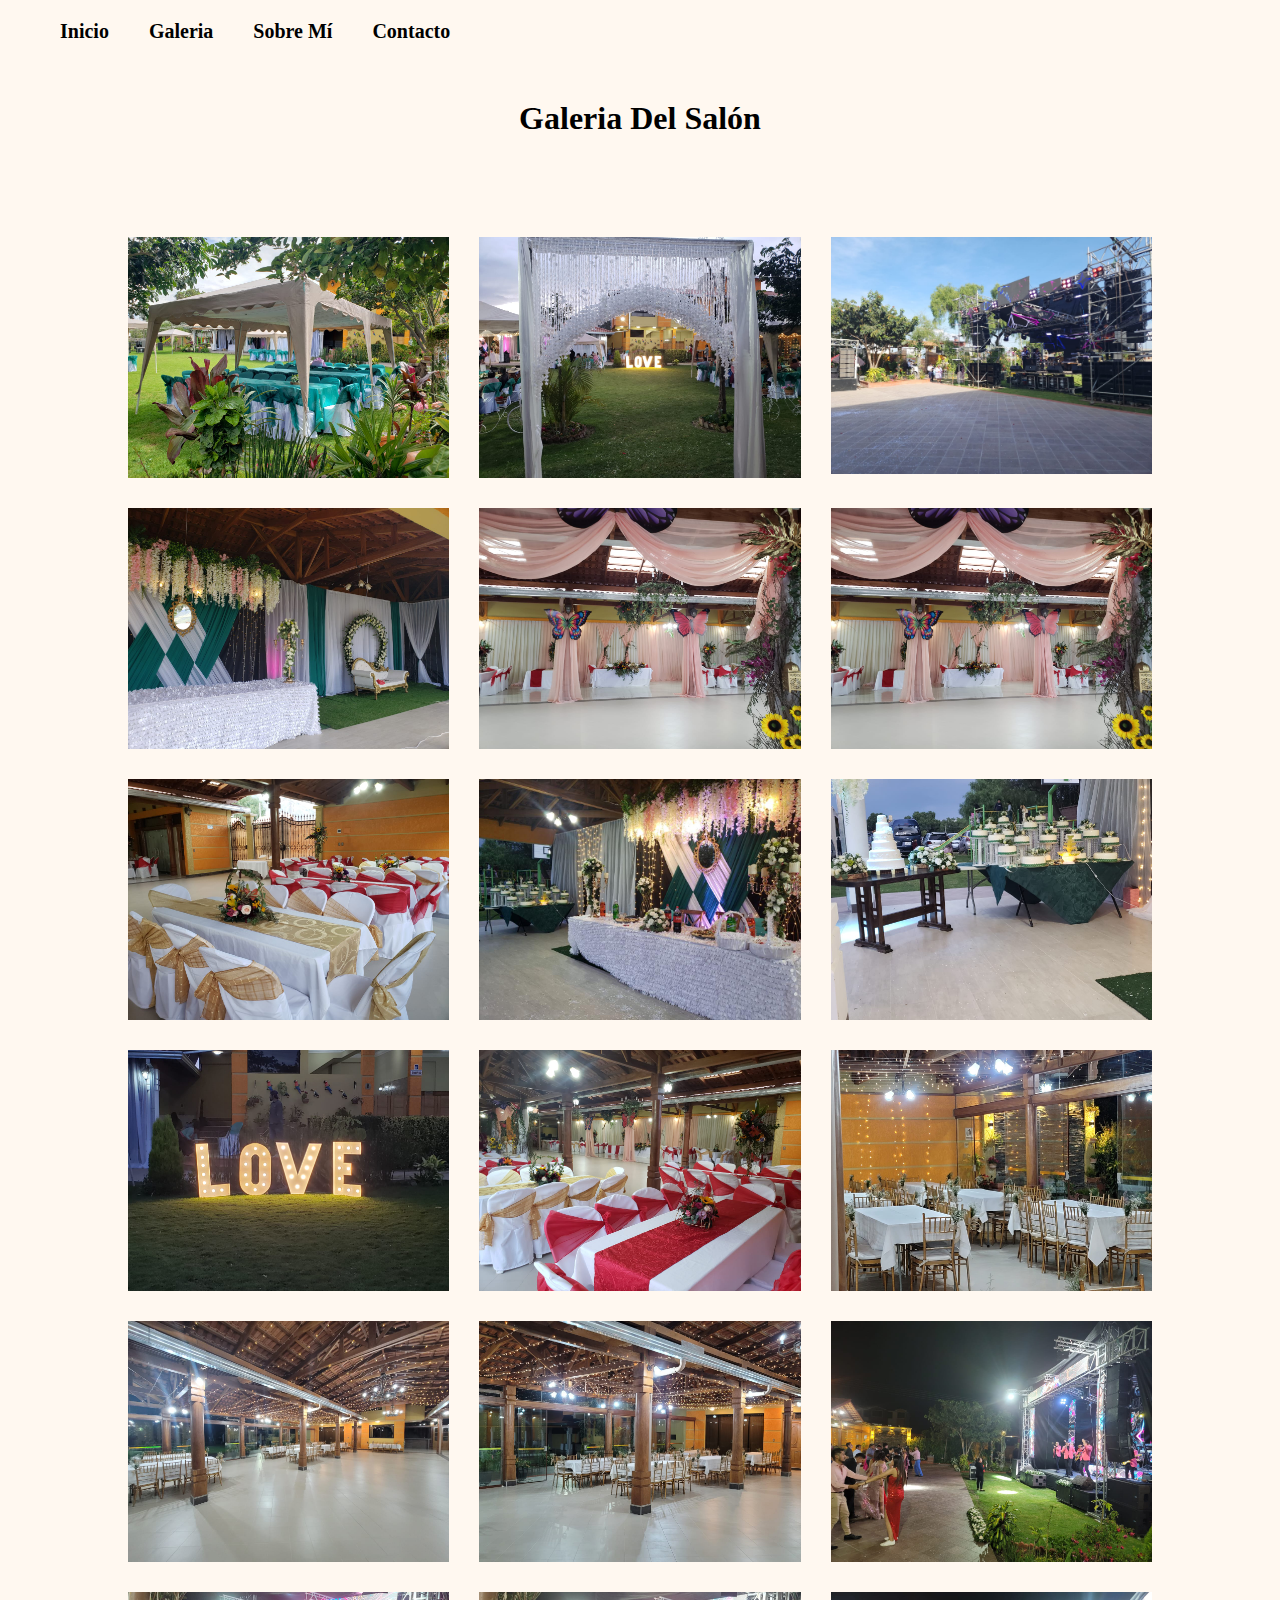
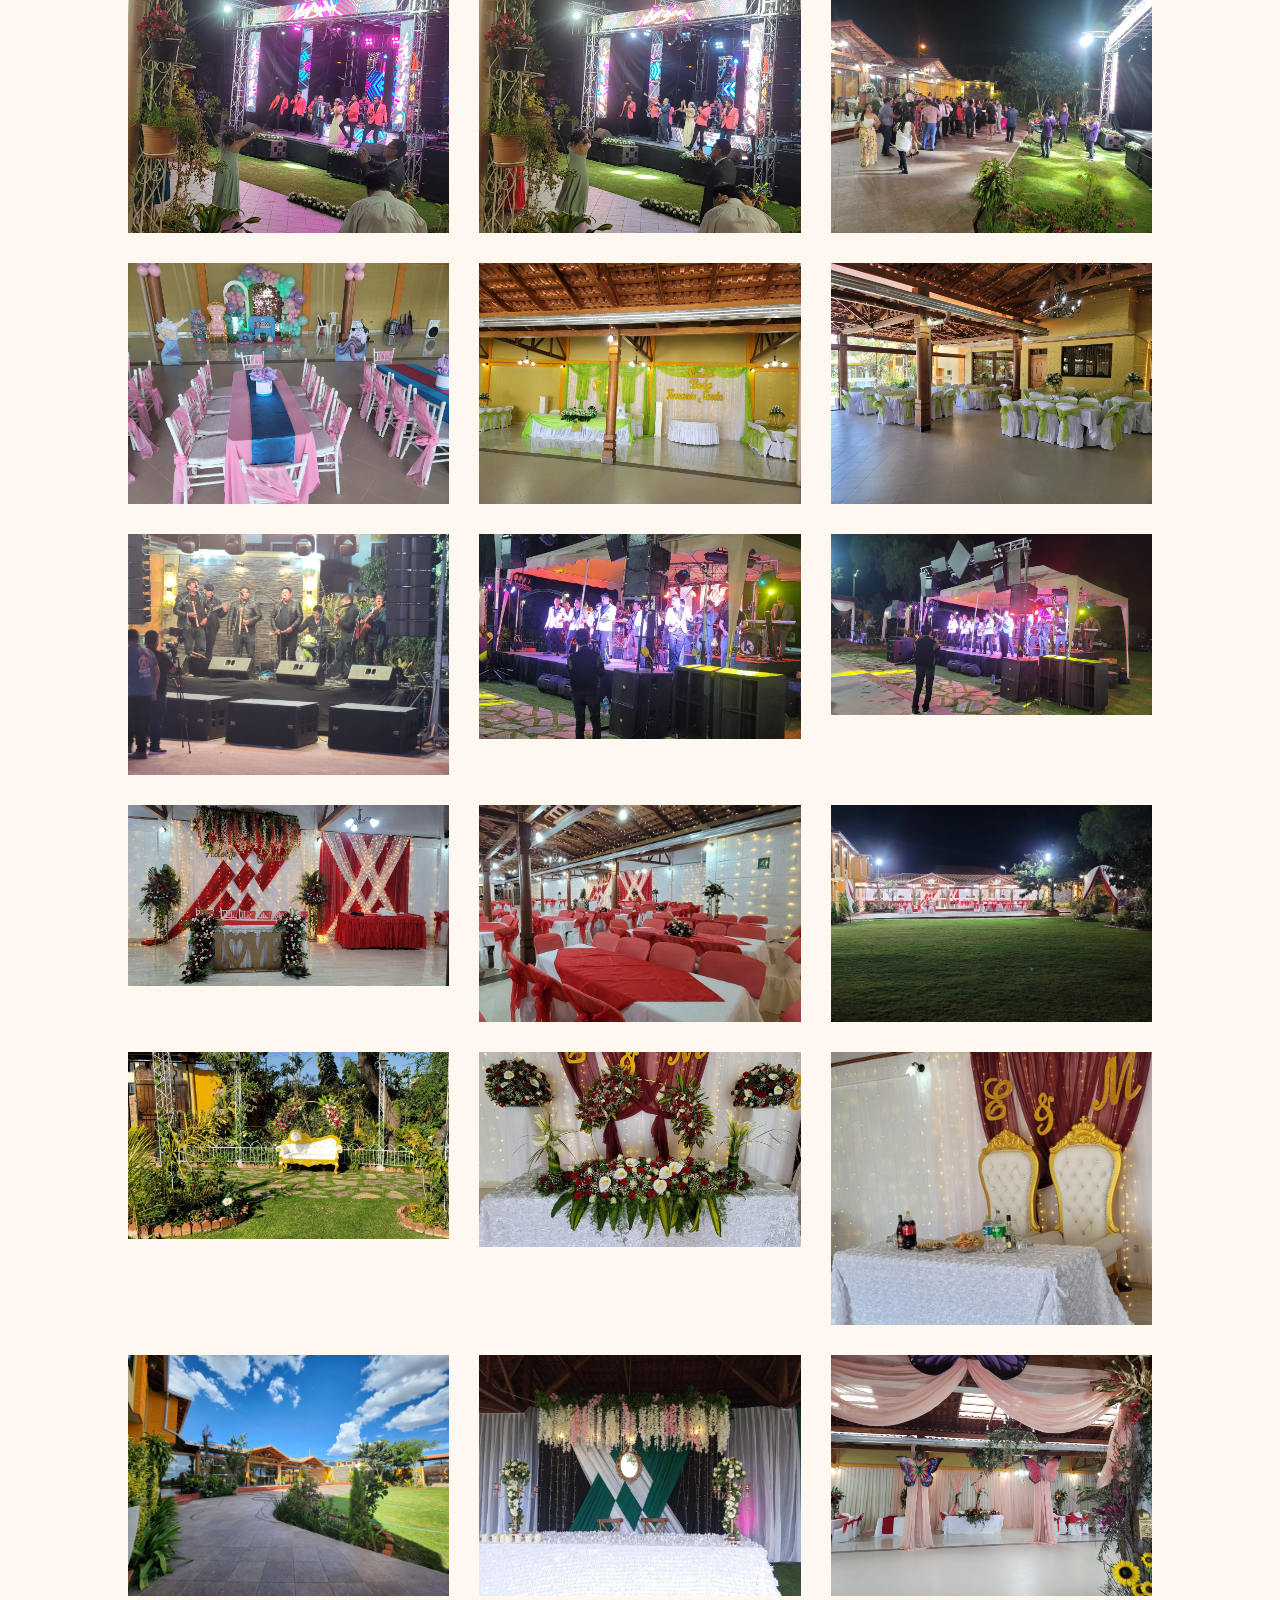
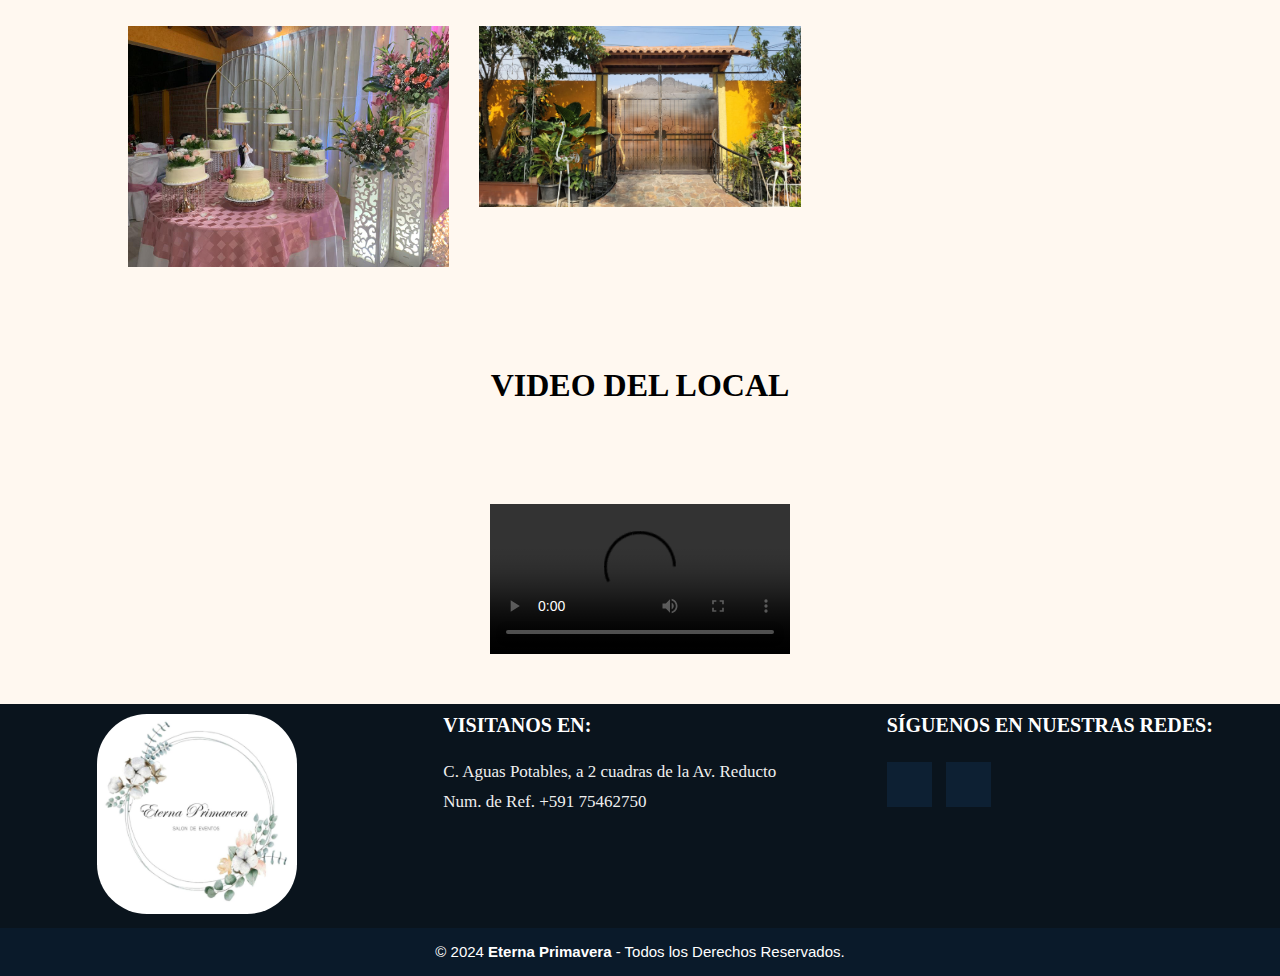
==== Galeria.html @ 0d04e46c "Add files via upload" ====
﻿<!DOCTYPE html>

<html lang="es" xmlns="http://www.w3.org/1999/xhtml">
<head>
    <meta charset="utf-8" />
    <link rel="preconnect" href="https://fonts.googleapis.com">
    <link rel="preconnect" href="https://fonts.gstatic.com" crossorigin>
    <link href="https://fonts.googleapis.com/css2?family=Dancing+Script:wght@700&display=swap" rel="stylesheet">
    <title>SALON DE EVENTOS</title>
    <link rel="stylesheet" href="Style.css">
    <link href="imagenes/superior.png" rel="icon" />
</head>

<body>
    <header class="header">

        <div class="menu container">
            <input type="checkbox" id="menu" />
            <label for="menu">
                <img src="imagenes/menu.png" class="menu-icono" alt="menu" />
            </label>
            <nav class="navbar">
                <ul>
                    <li><a href="index.html">Inicio</a></li>
                    <li><a href="Galeria.html">Galeria</a></li>
                    <li><a href="sobremi.html">Sobre Mí</a></li>
                    <li><a href="contacto.html">Contacto</a></li>
                </ul>
            </nav>
        </div>
    </header>

    
        <h1>Galeria Del Salón</h1>
        <div class="ful-img" id="fulImgBox">
            <img src="imagenes/1.jpg" id="fulImg" alt="">
            <span onclick="closeImg()">X</span>
        </div>

        <div class="img-gallery">
            <img src="imagenes/a.jpeg" onclick="openFulImg(this.src)" alt="">
            <img src="imagenes/b.jpeg" onclick="openFulImg(this.src)" alt="">
            <img src="imagenes/c.jpeg" onclick="openFulImg(this.src)" alt="">
            <img src="imagenes/d.jpeg" onclick="openFulImg(this.src)" alt="">
            <img src="imagenes/e.jpeg" onclick="openFulImg(this.src)" alt="">
            <img src="imagenes/f.jpeg" onclick="openFulImg(this.src)" alt="">
            <img src="imagenes/g.jpeg" onclick="openFulImg(this.src)" alt="">
            <img src="imagenes/h.jpeg" onclick="openFulImg(this.src)" alt="">
            <img src="imagenes/i.jpeg" onclick="openFulImg(this.src)" alt="">
            <img src="imagenes/2.jpeg" onclick="openFulImg(this.src)" alt="">
            <img src="imagenes/k.jpeg" onclick="openFulImg(this.src)" alt="">
            <img src="imagenes/l.jpeg" onclick="openFulImg(this.src)" alt="">
            <img src="imagenes/m.jpeg" onclick="openFulImg(this.src)" alt="">
            <img src="imagenes/n.jpeg" onclick="openFulImg(this.src)" alt="">
            <img src="imagenes/o.jpeg" onclick="openFulImg(this.src)" alt="">
            <img src="imagenes/p.jpeg" onclick="openFulImg(this.src)" alt="">
            <img src="imagenes/q.jpeg" onclick="openFulImg(this.src)" alt="">
            <img src="imagenes/r.jpeg" onclick="openFulImg(this.src)" alt="">
            <img src="imagenes/s.jpeg" onclick="openFulImg(this.src)" alt="">
            <img src="imagenes/t.jpeg" onclick="openFulImg(this.src)" alt="">
            <img src="imagenes/u.jpeg" onclick="openFulImg(this.src)" alt="">
            <img src="imagenes/v.jpeg" onclick="openFulImg(this.src)" alt="">
            <img src="imagenes/w.jpeg" onclick="openFulImg(this.src)" alt="">
            <img src="imagenes/x.jpeg" onclick="openFulImg(this.src)" alt="">
            <img src="imagenes/y.jpeg" onclick="openFulImg(this.src)" alt="">
            <img src="imagenes/z.jpeg" onclick="openFulImg(this.src)" alt="">
            <img src="imagenes/a1.jpeg" onclick="openFulImg(this.src)" alt="">
            <img src="imagenes/b1.jpeg" onclick="openFulImg(this.src)" alt="">
            <img src="imagenes/c1.jpeg" onclick="openFulImg(this.src)" alt="">
            <img src="imagenes/d1.jpeg" onclick="openFulImg(this.src)" alt="">
            <img src="imagenes/e1.jpeg" onclick="openFulImg(this.src)" alt="">
            <img src="imagenes/f1.jpeg" onclick="openFulImg(this.src)" alt="">
            <img src="imagenes/g1.jpeg" onclick="openFulImg(this.src)" alt="">
            <img src="imagenes/h1.jpeg" onclick="openFulImg(this.src)" alt="">
            <img src="imagenes/i1.jpeg" onclick="openFulImg(this.src)" alt="">
        </div>
        
    <h1>VIDEO DEL LOCAL</h1>
    <div class="video-container">
        <video controls="controls">
            <source src="videos/actuacion.mp4" type="video/mp4" />
        </video>

    </div>

    <footer class="pie-pagina">
        <div class="grupo-1">
            <div class="box">
                <figure>
                    <a href="Galeria.html">
                        <img src="imagenes/footer.jpg" style="border-radius: 50px; width: 200px; height: 200px ;" alt="Logo del Salón">
                    </a>
                </figure>
            </div>
            <div class="box">
                <h2>VISITANOS EN:</h2>
                <p>C. Aguas Potables, a 2 cuadras de la Av. Reducto</p>
                <p>Num. de Ref. +591 75462750</p>
            </div>
            <div class="box">
                <h2>SÍGUENOS EN NUESTRAS REDES:</h2>
                <div class="red-social">
                    <a href="https://www.facebook.com/profile.php?id=100092343522351&locale=es_LA" class="fa fa-facebook"></a>
                    <a href="https://www.instagram.com/eterna_primavera2023/?hl=es" class="fa fa-instagram"></a>
                </div>
            </div>
        </div>
        <div class="grupo-2">
            <small>&copy; 2024 <b>Eterna Primavera</b> - Todos los Derechos Reservados.</small>
        </div>
    </footer>
    <script src="https://kit.fontawesome.com/718efedaaf.js" crossorigin="anonymous"></script>
    <script src="script.js"></script>
</body>

</html>
---- Style.css ----
﻿
* {
    margin: 0;
    padding: 0;
    box-sizing: border-box;
    text-decoration: none;
    list-style: none;
}

body {
    font-family: "Noto Serif", serif;
    margin: 0;
    padding: 0;
    background: url(imagenes/beige.jpg);
    background-size: cover;
    background-position: center;
    font-family: sans-serif;
}

p {
    font-family: "Noto Serif", serif;
    font-size: 18px;
}

img {
    max-width: 100%;
}

.container {
    max-width: 1200px;
    margin: 0 auto;
}

.header {
    display: flex;
    align-items: center;
}

.menu {
    position: absolute;
    top: 0;
    left: 0;
    right: 0;
    display: flex;
    align-items: center;
    justify-content: space-between;
}

.menu .navbar ul li {
    position: relative;
    float: left;
}

.menu .navbar ul li a {
    font-size: 20px;
    padding: 20px;
    color: black;
    display: block;
    font-weight: 600;
    font-family: "Noto Serif", serif;
}

.menu .navbar ul li a:hover {
    color: gold;
}

#menu {
    display: none;
}

.menu-icono {
    width: 25px;
}

.menu label {
    cursor: pointer;
    display: none;
}

.header-content {
    display:flex;
    align-items: center;
}

.img-hed {
    width: 650px;
    height: 400px;
    border-radius:15px;
    
}

.header-txt {
    margin-left: 20px;
    overflow: auto;
}

.header-txt h1 {
    font-size: 35px;
    line-height: 1.4;
    color: black;
    margin-bottom: 0;
    font-family: "Noto Serif", serif;
}

.header-txt span {
    background-color: #0a1a2a;
    color: snow;
    padding: 0 10px;
}

p {
    font-size: 17px;
    color: #464242;
    margin-bottom: 35px;
}

.header-img img {
   margin-top: 0;
   display: block;
   margin: 0 auto;
}

.gallery {
    padding: 50px 0;
    text-align: center;
}

 /*definiendo el tamaño de las imagenes y las columnas*/

.gallery-content {
    display: grid;
    grid-template-columns: 290px 290px 290px 290px;
    grid-template-rows: 250px 250px 250px;
    grid-gap: 20px;
}

 .gallery-content img {
    object-fit: cover;
    width: 100%;
    height: 100%;
    border-radius: 10px;
    }

.item-a {
    grid-row: 1 / 3;
}

.item-b {
    grid-column: 3 / 5;
}

.item-c {
    grid-row: 2 / 4;
}

.item-d {
    grid-column: 3 / 5;
}

h2 {
    font-size: 30px;
    color: black;
    margin-bottom: 15px;
    font-family: "Noto Serif", serif;
}

.light-box {
    position: fixed;
    top: 0;
    left: 0;
    background: rgba(0,0,0,.5);
    transition: transform .3s ease-in-out;
    width: 100%;
    height: 100vh;
    z-index: 1000;
    display: flex;
    justify-content: center;
    align-items: center;
    transform: scale(0);
}

.light-box img {
    max-width: 100%;
    height: auto; /* Mantiene la proporción de la imagen */
    cursor: pointer; /* Cambia el cursor al pasar sobre la imagen */
    transition: transform 0.2s
}

.light-box:target {
    transform: scale(1);
}

.close{
    display: block;
    position: absolute;
    top: 40px;
    right: 40px;
    background: #0d2033;
    color: snow;
    text-decoration: none;
    width: 40px;
    height: 40px;
    text-align: center;
    line-height: 40px;
    border-radius: 50%;
}

.next{
    display: block;
    background: #0a1a2a;
    color: snow;
    height: 45px;
    width: 45px;
    line-height: 50px;
    text-decoration: none;
    text-align: center;
}

.cards {
    padding: 0 0 100px 0;
    text-align: center;
}

.cards-content {
    display: flex;
    justify-content: space-between;
    margin-top: 50px;
}

.card-1 {
    flex-basis: calc(33% - 30px);
    box-shadow: 0 0 20px rgba(0,0,0,0.2);
    border-radius: 15px;
    padding: 40px;
    background-color: snow;
}

.card-1 img {
    width: 45px;
    margin-bottom: 10px;
}

.card-1 h3 {
    font-size: 18px;
    color: black;
    margin-bottom: 10px;
}

.card-1 p {
    margin: 0;
}

.footer {
    padding: 50px 0;
    background-color: snow;
}

.footer-content {
    display: flex;
    justify-content: space-between;
    align-items: center;
}

.link h3 {
    font-size: 17px;
    color: black;
    margin-bottom: 10px;
}

.link a {
    font-size:17px;
    color: darkgrey;
    margin-bottom: 10px;
    display: block;
}

.link a:hover {
    color: #0a1a2a;
}


/*Pie de Pagina*/

.pie-pagina{
    width: 100%;
    background-color: #0a141d;
}

/* se pone sub clases para darles estilo especifico y no afectar a la clase principal */

.pie-pagina .grupo-1{ 
    width: 100%;
    max-width: 1800px;
    margin: auto;
    display:grid;
    grid-template-columns: repeat(3, 1fr);
    grid-gap:50px;
    padding: 10px 0px;
}
.pie-pagina .grupo-1 .box figure{
    width: 100%;
    height: 100%;
    display: flex;
    justify-content: center;
    align-items: center;
}
.pie-pagina .grupo-1 .box figure img{
    width: 250px;
}
.pie-pagina .grupo-1 .box h2{
    color: #fff;
    margin-bottom: 25px;
    font-size: 20px;
}
.pie-pagina .grupo-1 .box p{
    color: #efefef;
    margin-bottom: 10px;
}
.pie-pagina .grupo-1 .red-social a{
    display: inline-block;
    text-decoration: none;
    width: 45px;
    height: 45px;
    line-height: 45px;
    color: #fff;
    margin-right: 10px;
    background-color: #0d2033;
    text-align: center;
    transition: all 300ms ease;
}
.pie-pagina .grupo-1 .red-social a:hover{
    color: #0cb6ed;
}
.pie-pagina .grupo-2{
    background-color: #0a1a2a;
    padding: 15px 10px;
    text-align: center;
    color: #fff;
}
.pie-pagina .grupo-2 small{
    font-size: 15px;
}
@media screen and (max-width:800px){
    .pie-pagina .grupo-1{
        width: 90%;
        grid-template-columns: repeat(1, 1fr);
        grid-gap:30px;
        padding: 35px 0px;
    }
}

/* apartado menu */

@media(max-width:991px) {
    .menu {
        padding: 20px;
    }
    .menu label {
        display: initial;
    }
    .menu .navbar {
        position: absolute;
        top: 100%;
        left: 0;
        right: 0;
        background-color: goldenrod;
        display: none;
    }
    .menu .navbar ul li {
        width: 100%;
    }

    .menu .navbar ul li a:hover{
        color: #ffffff;
    }

    #menu:checked ~ .navbar {
        display: initial;
    }

    .header {
        min-height: 0vh;
    }

    .header-content {
        flex-direction: column;
        padding: 80px 30px 30px 30px;
    }

    .header-txt {
        text-align: center;
        margin: 0 0 20px 0;
    }

    .header-txt h1 {
        margin-bottom: 15px;
    }

    .header-img {
        min-height: 0vh;
       
    }

    .header-img img {
        margin-top: 25px;
    }

    .gallery {
        padding: 30px;
    }

    .gallery-content {
        display: flex;
        flex-direction: column;
    }

    .light-box {
        position: fixed;
        top: 0;
        left: 0;
        background: rgba(0,0,0,.5);
        width: 100%;
        z-index: 1000;
        display: flex;
        justify-content: center;
        align-items: center;
        transform: scale(0);
    }

    .light-box img {
        width: 75vw;
        max-height: 70vw;
    }

    .light-box:target {
        transform: scale(1);
    }

    .cards {
        padding: 30px;
    }
    .cards-content {
        flex-direction: column;
    }

    .card-1 {
        margin-bottom: 25px;
    }

    .footer {
        padding: 30px;
    }

    .footer-content {
        flex-direction: column;
    }

    .link a {
        margin-bottom: 15px;
    }

    .footer-img img {
        display: block;
        margin: 0 0 15px 0;
    }
}

/*Estilos para Galeria*/

h1 {
    text-align: center;
    position: relative;
    margin: 100px auto;
    font-family: "Noto Serif", serif;
}

body {
    background-color: #ecf4fb;
}

h1::before {
    content: "";
    display: block;
    width: 100%;
    height: 2px;
    position: absolute;
    top: 50%;
    z-index: -1;
}

.img-gallery {
    width: 80%;
    height: 80%;
    object-fit: cover;
    margin: 50px auto 50px;
    display: grid;
    grid-template-columns: repeat(auto-fit,minmax(240px,1fr));
    gap: 30px;
}

 .img-gallery img {
    width: 100%;
    cursor: pointer;
    transition: 1s;
 }

 .img-gallery img:hover {
    transform: scale(1.2);
    }

.ful-img {
    width: 100%;
    height: 100vh;
    background-color: rgba(0, 0,0, 0.9);
    position: fixed;
    top: 0;
    left: 0;
    display: none;
    align-items: center;
    justify-content: center;
    z-index: 99;
}

.ful-img span {
        position: absolute;
        top: 5%;
        right: 5%;
        font-size: 30px;
        color: #fff;
        cursor: pointer;
}

.ful-img img {
        width: 90%;
        max-width: 1000px;
    }

@media screen and (max-width:400px) {
    h1 {
        text-decoration: underline;
    }

    h1::before {
        display: none;
    }

    /* h1 span {
       padding: 0;
    } */
}

.video-container {
    display: flex;
    justify-content: center;
    margin-top: 20px;
    margin-bottom: 50px;
}

/*SOBRE MI*/

.about-me {
    text-align: center;
    padding: 20px;
    margin-top: 50px;
}

.about-me h1 {
    font-size: 24px;
    margin-bottom: 10px;
}

 .about-me img {
   max-width: 100%;
   border-radius: 15%;
   width: 300px;
   height: 400px;
  }

.about-me p {
   font-size: 16px;
   line-height: 1.5;
   margin-top: 10px;
}

.cuadro {
    border: 2px solid #000; /* Borde del cuadro */
    padding: 20px; /* Espacio interno */
    background-color: #0d2033; /* Color de fondo */
    width: 50%; /* Ancho del cuadro */
    margin: 20px auto; /* Centrando el cuadro */
    border-radius: 10px; /* Bordes redondeados (opcional) */
}

.cuadro p {
    font-size: 16px; /* Tamaño de la fuente del párrafo */
    color: #333; /* Color del texto */
}

.mapa-contenedor {
    display: flex;
    justify-content: center; /* Centra el mapa horizontalmente */
    align-items: center; /* Centra el mapa verticalmente */
    height: 500px; /* Altura del contenedor del mapa */
}

.mapa {
    width: 100%; /* Ajusta el ancho del mapa */
    max-width: 800px; /* Ancho máximo del mapa */
    height: 100%; /* Ajusta la altura del mapa */
    margin-bottom: 50px;
}


/* formulario */

.formulario-container {
     display: flex;
     align-items: center;
     justify-content: center;
     margin-top: 80px; /* Añade un margen superior de 80px */
    margin-bottom: 80px; /* Añade un margen inferior de 80px */
}

form {
    padding: 50px 55px;
    box-shadow: 0 0 20px rgba(0, 0, 0, 0.2);
    border-radius: 20px;
    text-align: center;
    width: 340px;
    background-color:#0d2033;
}

form h2 {
    color: gold;
    font-size: 25px;
}

.form-txt {
    display: flex;
    justify-content: space-between;
}

.form-txt a {
    color: #ffffff;
    text-decoration: none;
    font-size: 15px;
    margin-bottom: 25px;
}

.form-txt a:hover {
    color: black;
}

.input-group {
    display: flex;
    flex-direction: column;
}

input , textarea {
    background-color: goldenrod;
    padding: 20px 14px;
    margin-bottom: 25px;
    border: 0;
    border-radius: 10px;
    font-size: 15px;
    color: #ffffff;
}

::placeholder {
    color: #bfc9f3;
    font-size: 15px;
}

:focus {
    outline: 1px solid black;
}

.btn {
    background-color: yellow;
    color: #146d31;
    font-size: 17px;
    cursor: pointer;
}

.btn:hover {
    background-color: #ecf4fb;
}
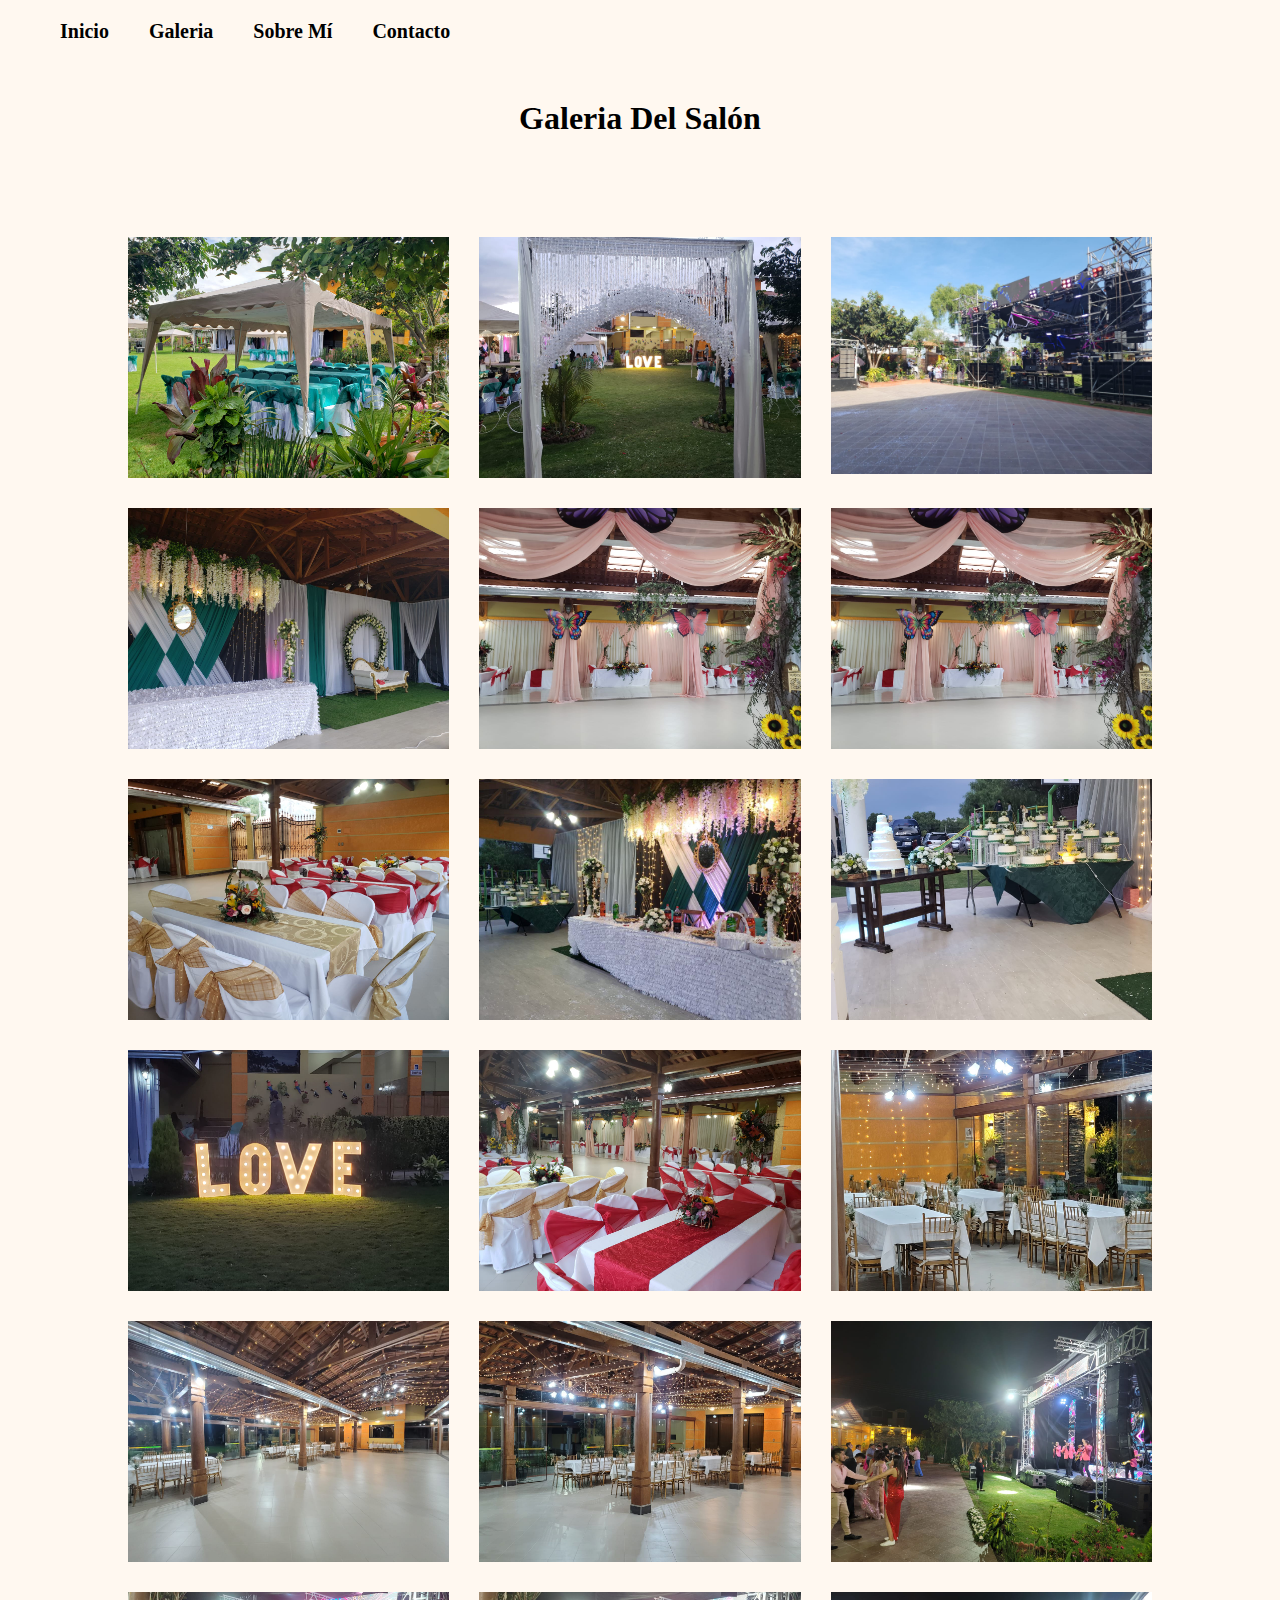
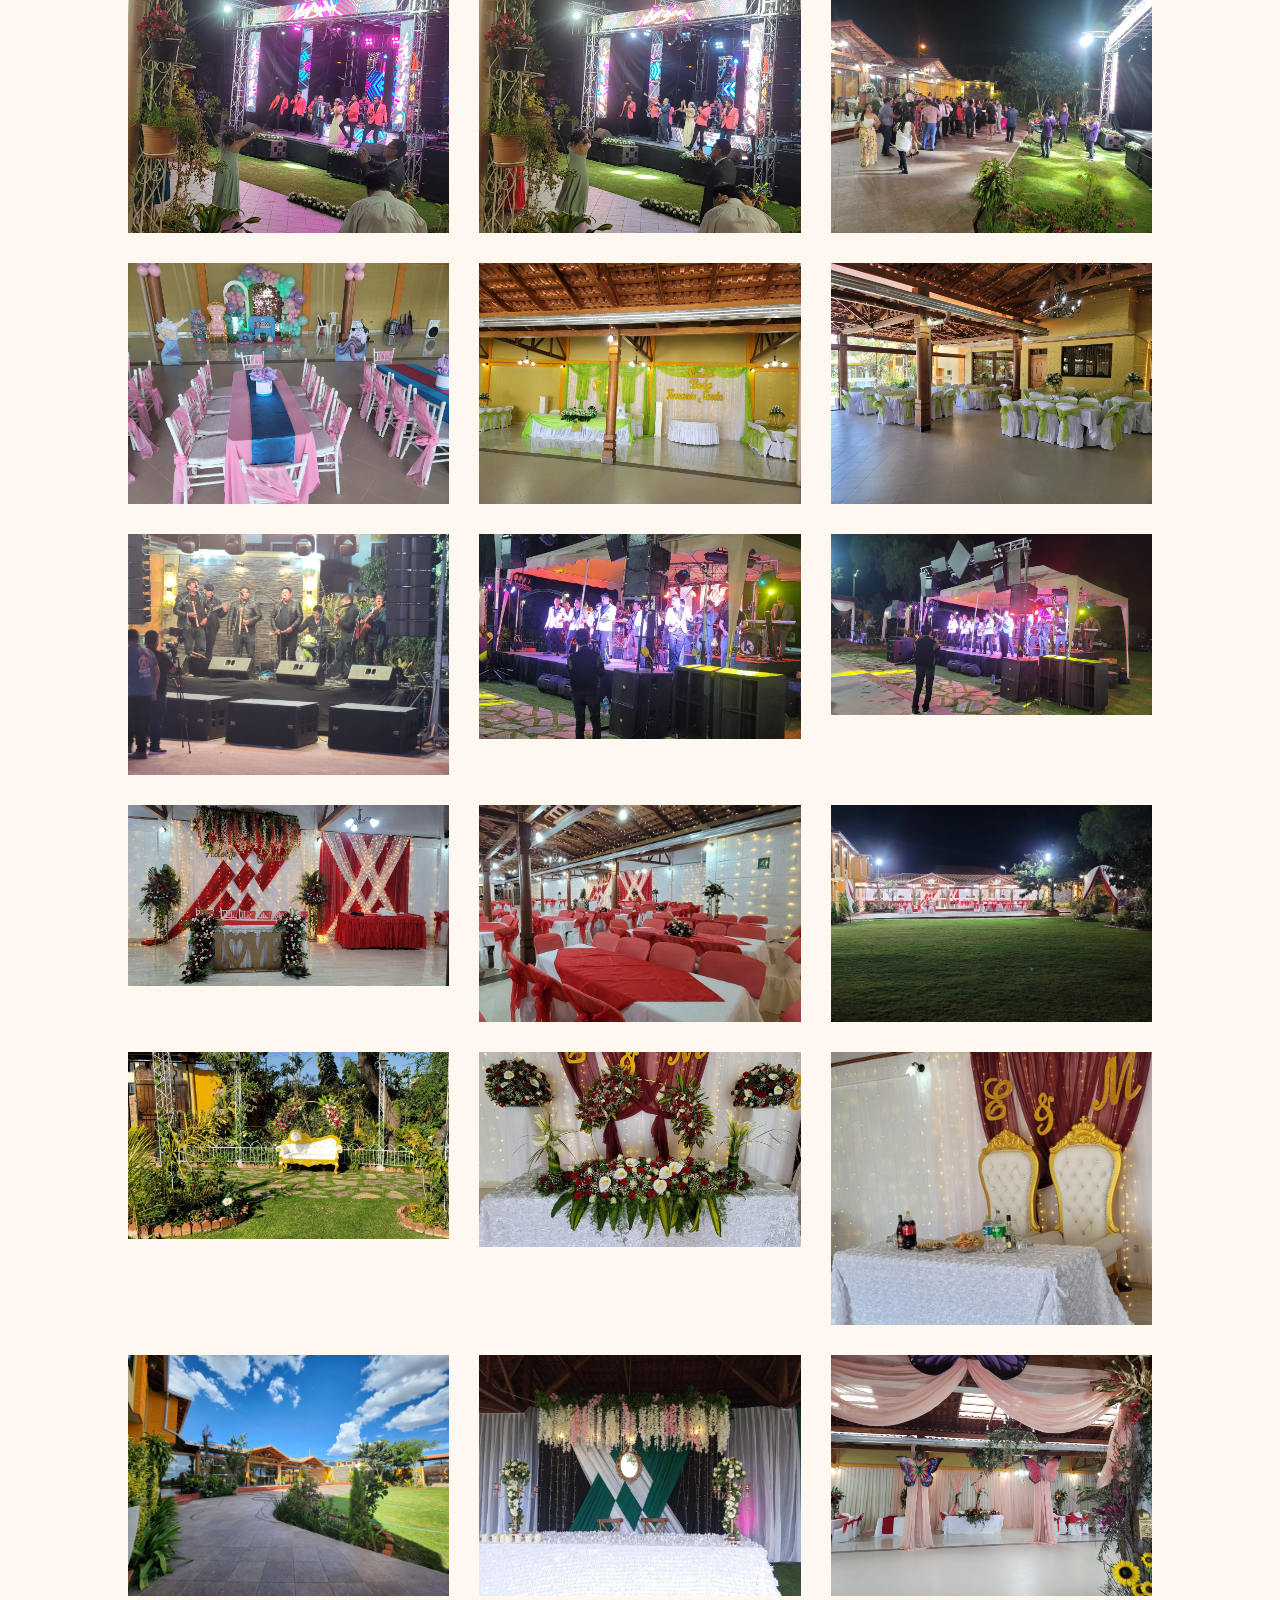
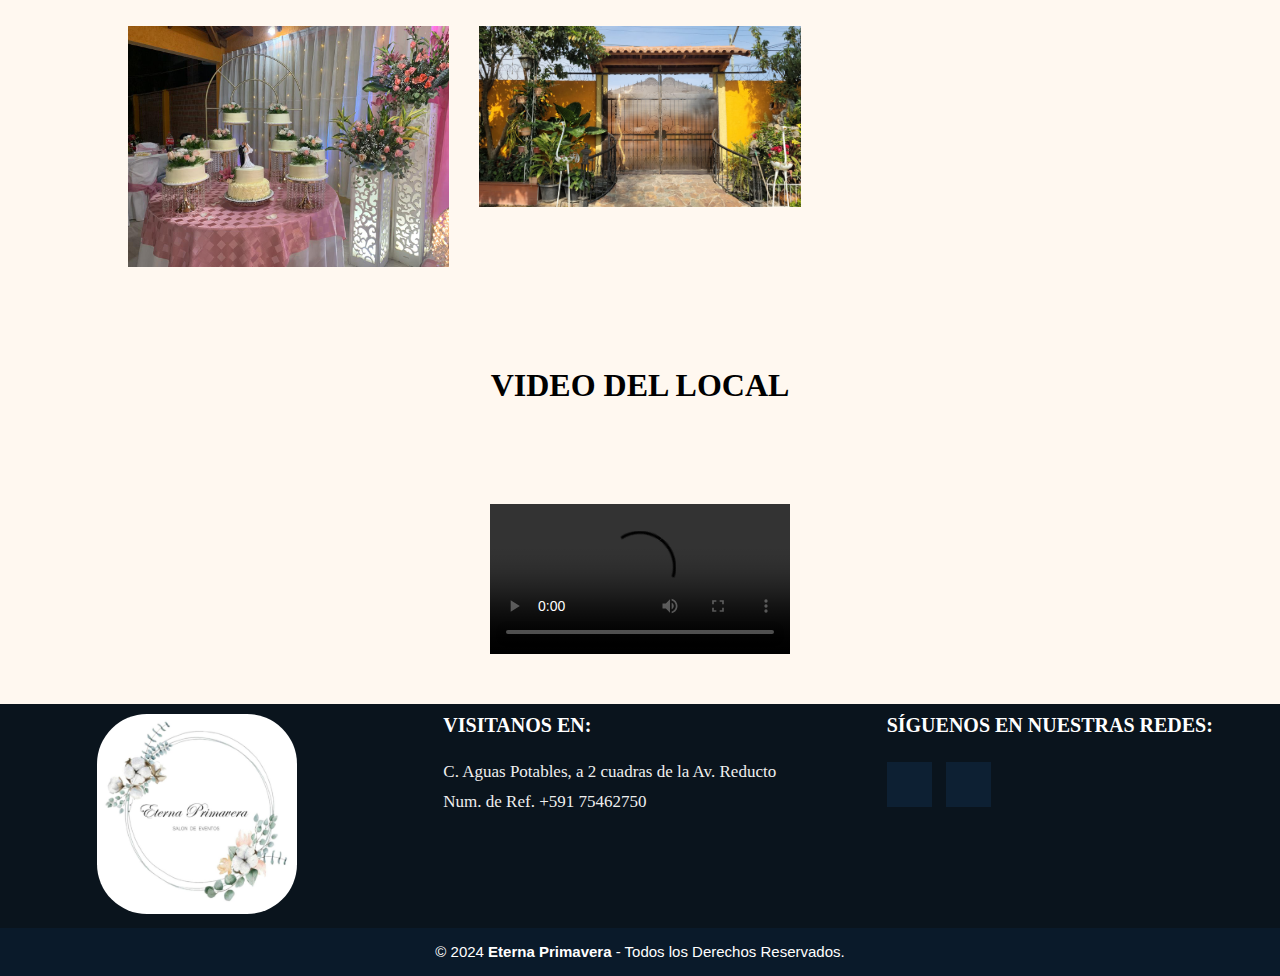
==== commit 31a799a2: "Update Galeria.html" ====
--- a/Galeria.html
+++ b/Galeria.html
@@ -80,7 +80,6 @@
         <video controls="controls">
             <source src="videos/actuacion.mp4" type="video/mp4" />
         </video>
-
     </div>
 
     <footer class="pie-pagina">
@@ -113,4 +112,4 @@
     <script src="script.js"></script>
 </body>
 
-</html>+</html>
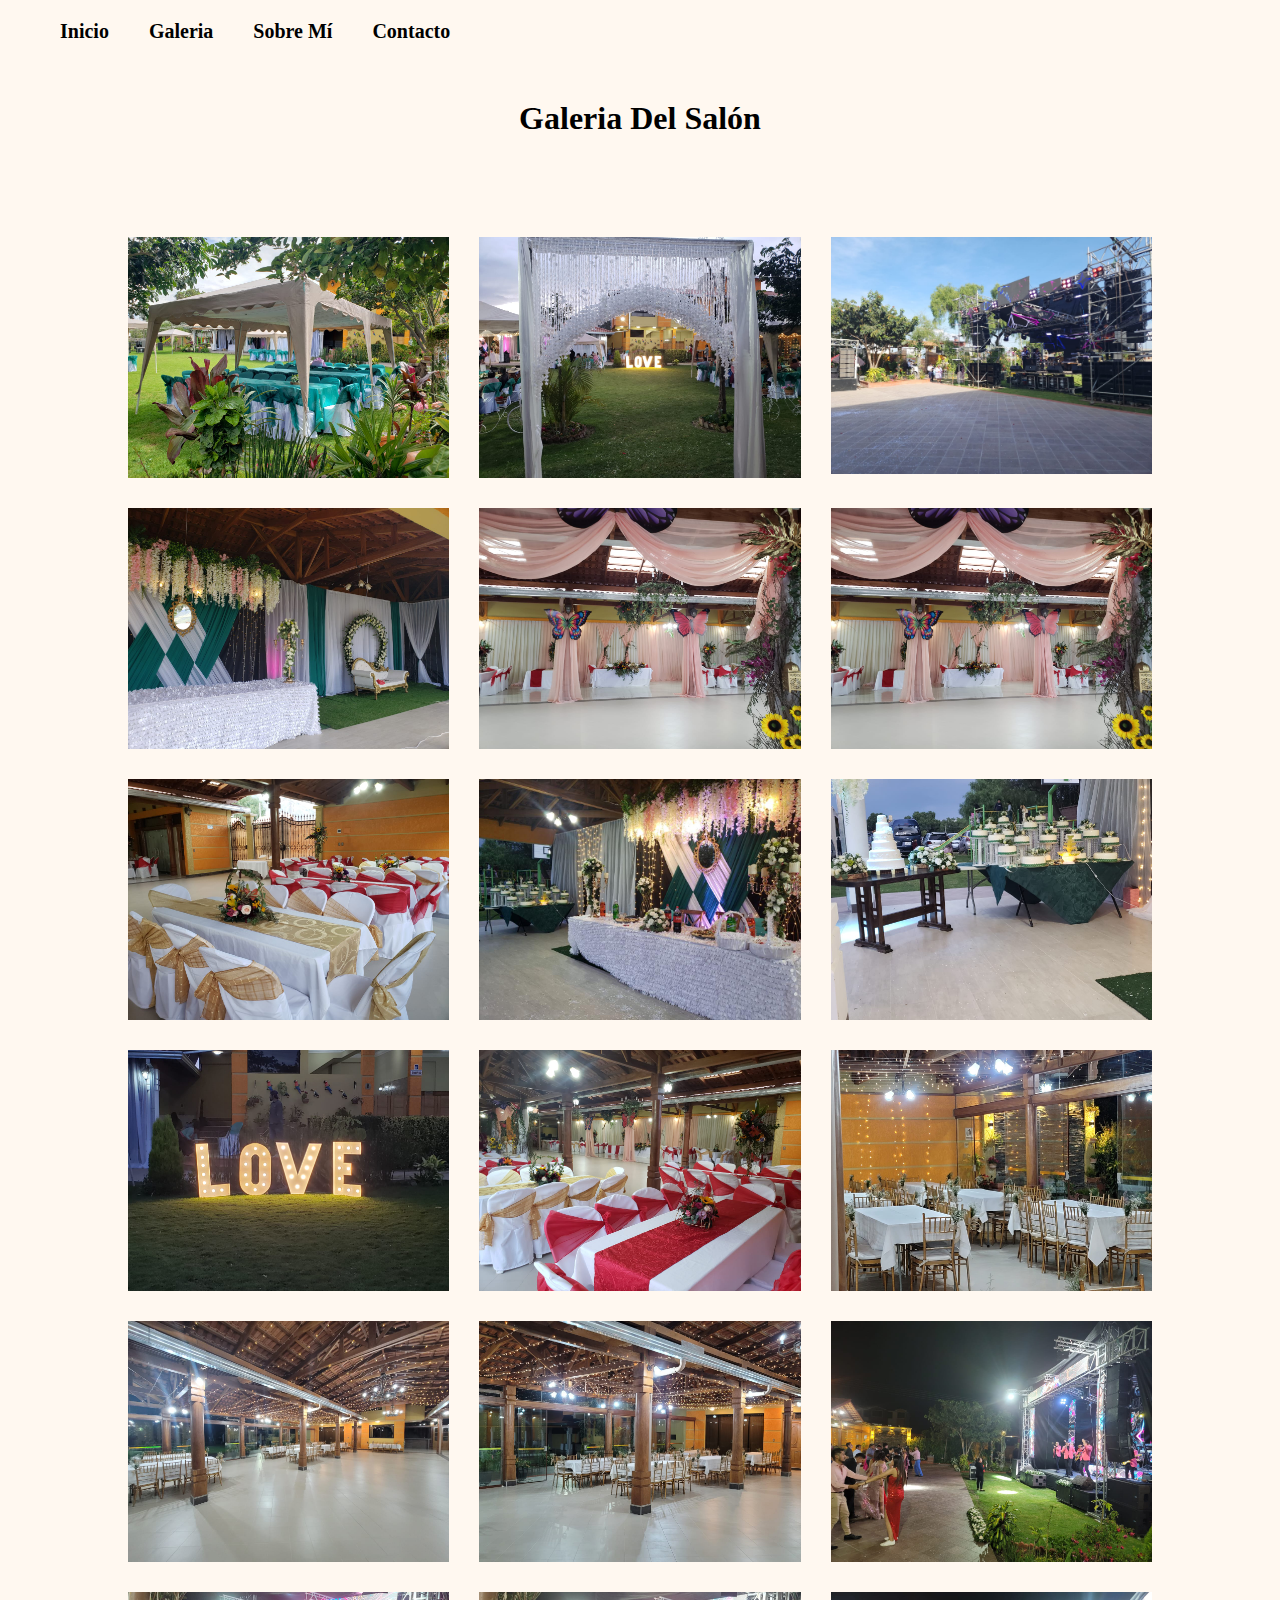
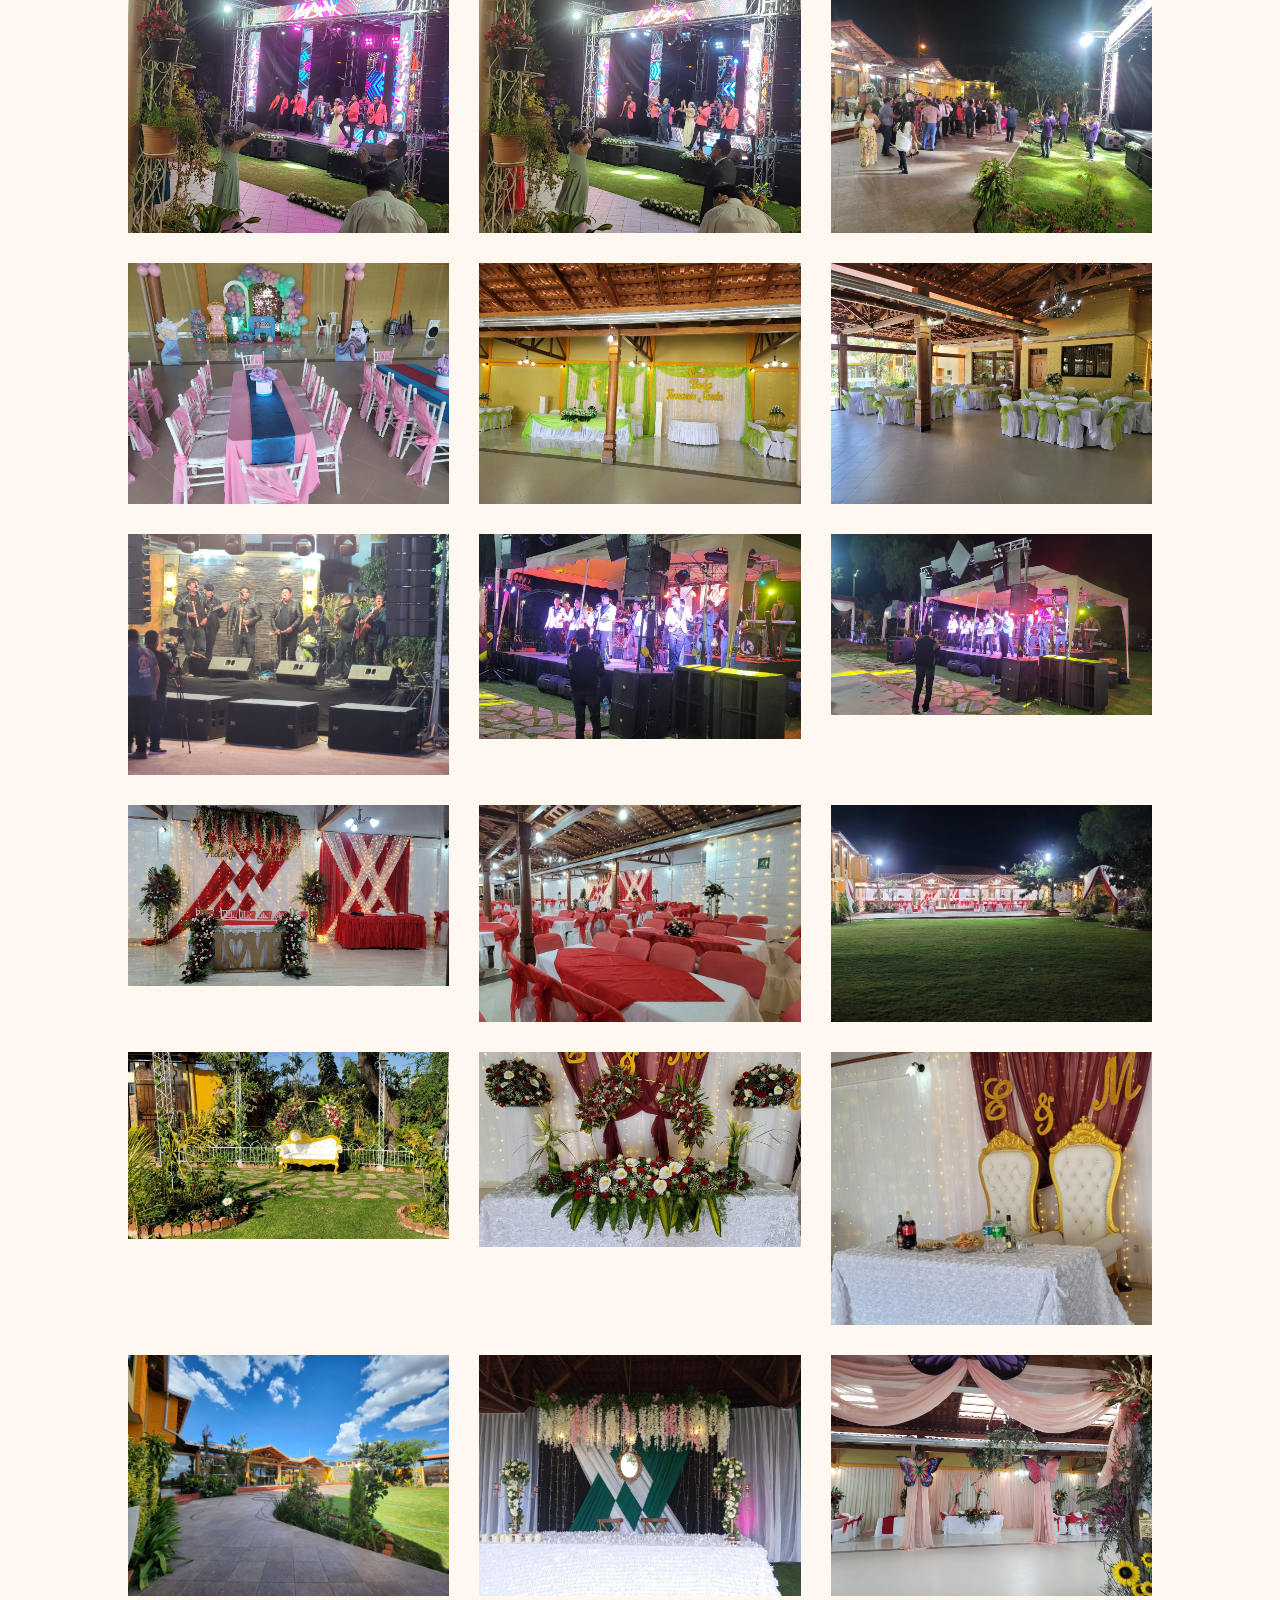
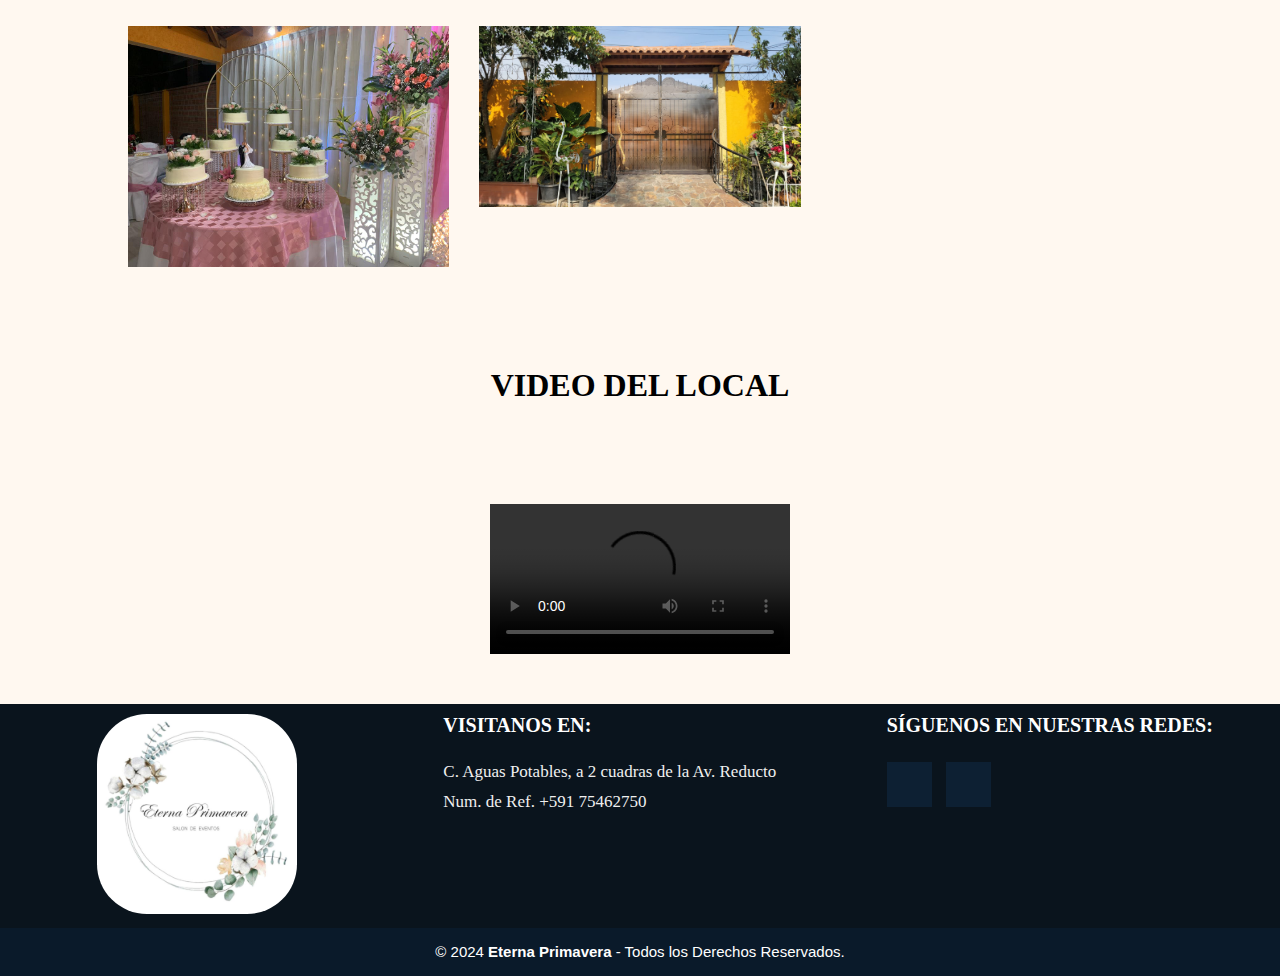
==== commit c6a9b670: "Update Galeria.html" ====
--- a/Galeria.html
+++ b/Galeria.html
@@ -6,7 +6,7 @@
     <link rel="preconnect" href="https://fonts.googleapis.com">
     <link rel="preconnect" href="https://fonts.gstatic.com" crossorigin>
     <link href="https://fonts.googleapis.com/css2?family=Dancing+Script:wght@700&display=swap" rel="stylesheet">
-    <title>SALON DE EVENTOS</title>
+    <title>SALON DE EVENTO</title>
     <link rel="stylesheet" href="Style.css">
     <link href="imagenes/superior.png" rel="icon" />
 </head>
